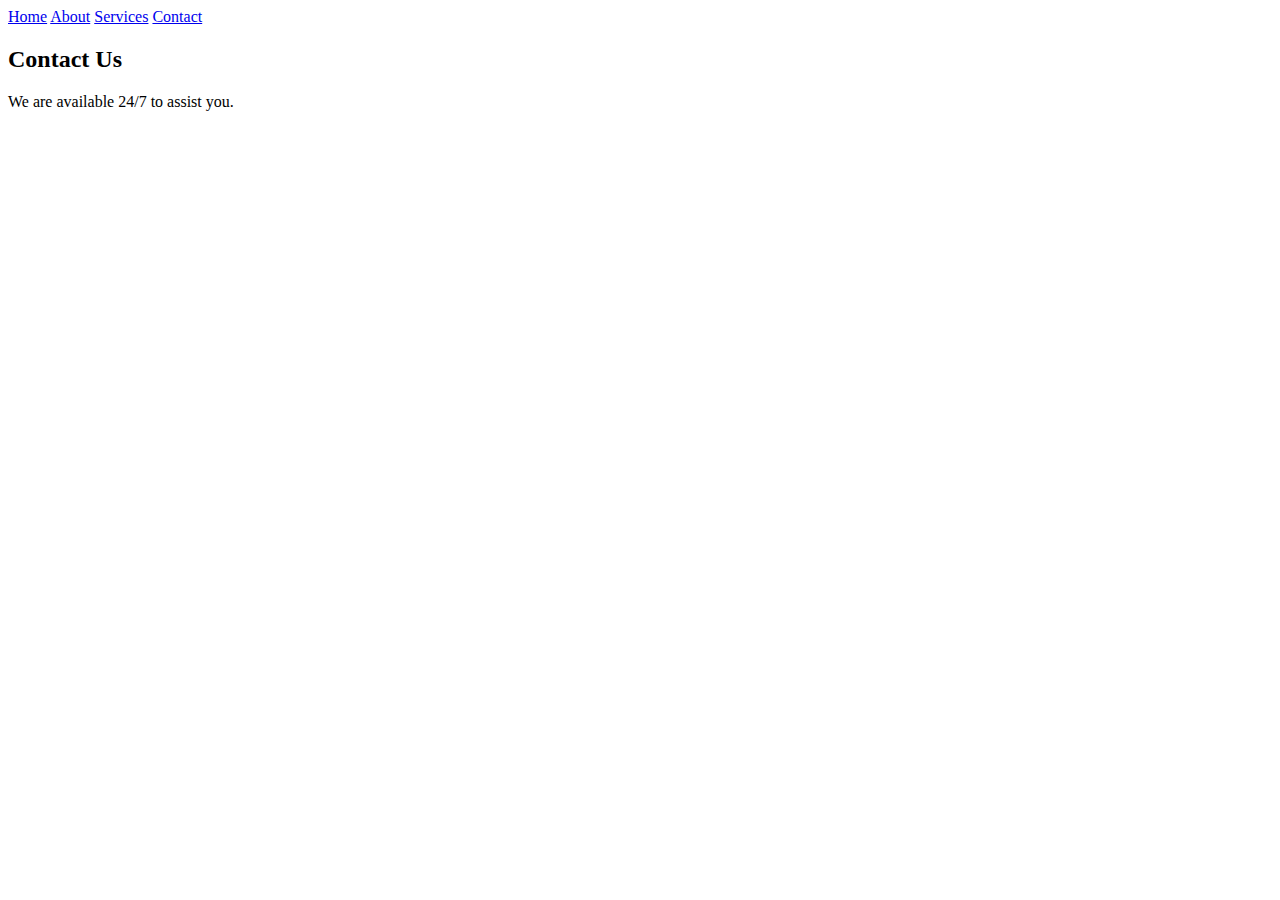
==== contact.html @ 49a64ef0 "u" ====
<!DOCTYPE html>
<html lang="en">
<head>
    <meta charset="UTF-8">
    <meta name="viewport" content="width=device-width, initial-scale=1.0">
    <title>Contact Us - Your Website</title>
    <link rel="stylesheet" href="css/bootstrap.min.css">
    <link rel="stylesheet" href="css/styles.css">
</head>
<body>

    <!-- Header -->
    <header class="sticky-header">
        <nav>
            <a href="index.html">Home</a>
            <a href="about.html">About</a>
            <a href="services.html">Services</a>
            <a href="contact.html">Contact</a>
        </nav>
    </header>

    <!-- Contact Section -->
    <section class="contact-section">
        <div class="container">
            <h2>Contact Us</h2>
            <p>We are available 24/7 to assist you.</p>
            <form>
                <!-- Contact Form Fields -->
            </form>
        </div>
    </section>

    <script src="js/jquery.min.js"></script>
    <script src="js/bootstrap.bundle.min.js"></script>
    <script src="js/scripts.js"></script>
</body>
</html>
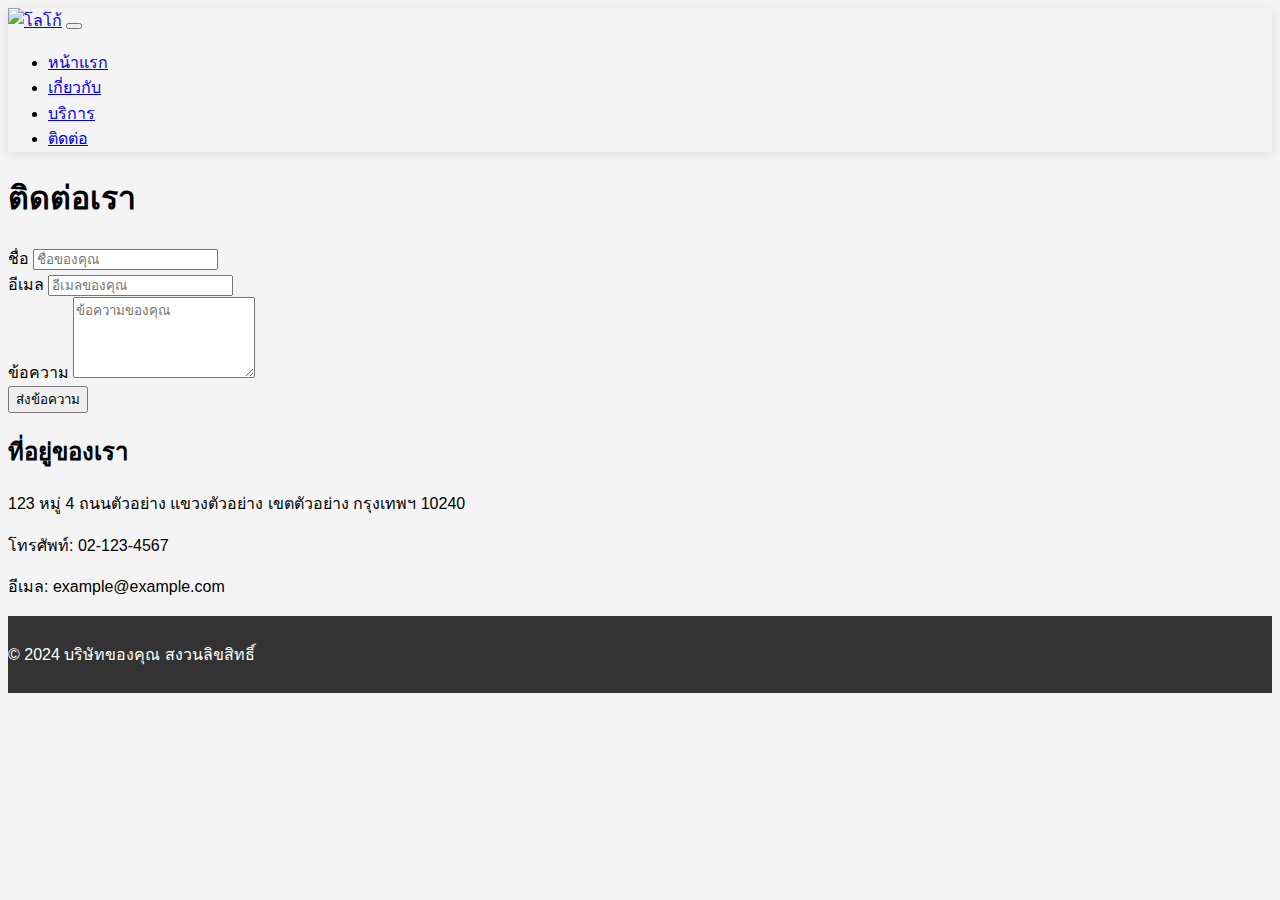
==== commit be840fbf: "u" ====
--- a/contact.html
+++ b/contact.html
@@ -1,37 +1,78 @@
 <!DOCTYPE html>
-<html lang="en">
+<html lang="th">
 <head>
     <meta charset="UTF-8">
     <meta name="viewport" content="width=device-width, initial-scale=1.0">
-    <title>Contact Us - Your Website</title>
-    <link rel="stylesheet" href="css/bootstrap.min.css">
-    <link rel="stylesheet" href="css/styles.css">
+    <title>ติดต่อเรา - เทมเพลตเว็บไซต์</title>
+    <link rel="stylesheet" href="vendor/bootstrap/css/bootstrap.min.css">
+    <link rel="stylesheet" href="vendor/aos/aos.css">
+    <link rel="stylesheet" href="css/main.css">
+    <link rel="stylesheet" href="css/responsive.css">
+    <link rel="stylesheet" href="css/animations.css">
 </head>
 <body>
 
-    <!-- Header -->
-    <header class="sticky-header">
-        <nav>
-            <a href="index.html">Home</a>
-            <a href="about.html">About</a>
-            <a href="services.html">Services</a>
-            <a href="contact.html">Contact</a>
-        </nav>
-    </header>
+<header class="sticky-header">
+    <nav class="navbar navbar-expand-lg navbar-light bg-light">
+        <div class="container">
+            <a class="navbar-brand" href="index.html"><img src="images/logo.png" alt="โลโก้"></a>
+            <button class="navbar-toggler" type="button" data-bs-toggle="collapse" data-bs-target="#navbarNav" aria-controls="navbarNav" aria-expanded="false" aria-label="Toggle navigation">
+                <span class="navbar-toggler-icon"></span>
+            </button>
+            <div class="collapse navbar-collapse" id="navbarNav">
+                <ul class="navbar-nav ms-auto">
+                    <li class="nav-item"><a class="nav-link" href="index.html">หน้าแรก</a></li>
+                    <li class="nav-item"><a class="nav-link" href="about.html">เกี่ยวกับ</a></li>
+                    <li class="nav-item"><a class="nav-link" href="services.html">บริการ</a></li>
+                    <li class="nav-item"><a class="nav-link" href="contact.html">ติดต่อ</a></li>
+                </ul>
+            </div>
+        </div>
+    </nav>
+</header>
 
-    <!-- Contact Section -->
-    <section class="contact-section">
-        <div class="container">
-            <h2>Contact Us</h2>
-            <p>We are available 24/7 to assist you.</p>
-            <form>
-                <!-- Contact Form Fields -->
-            </form>
+<section class="contact py-5">
+    <div class="container">
+        <h1 class="text-center" data-aos="fade-up">ติดต่อเรา</h1>
+        <div class="row">
+            <div class="col-md-6" data-aos="fade-up">
+                <form>
+                    <div class="mb-3">
+                        <label for="name" class="form-label">ชื่อ</label>
+                        <input type="text" class="form-control" id="name" placeholder="ชื่อของคุณ">
+                    </div>
+                    <div class="mb-3">
+                        <label for="email" class="form-label">อีเมล</label>
+                        <input type="email" class="form-control" id="email" placeholder="อีเมลของคุณ">
+                    </div>
+                    <div class="mb-3">
+                        <label for="message" class="form-label">ข้อความ</label>
+                        <textarea class="form-control" id="message" rows="5" placeholder="ข้อความของคุณ"></textarea>
+                    </div>
+                    <button type="submit" class="btn btn-primary">ส่งข้อความ</button>
+                </form>
+            </div>
+            <div class="col-md-6" data-aos="fade-up" data-aos-delay="100">
+                <h2>ที่อยู่ของเรา</h2>
+                <p>123 หมู่ 4 ถนนตัวอย่าง แขวงตัวอย่าง เขตตัวอย่าง กรุงเทพฯ 10240</p>
+                <p>โทรศัพท์: 02-123-4567</p>
+                <p>อีเมล: example@example.com</p>
+            </div>
         </div>
-    </section>
+    </div>
+</section>
 
-    <script src="js/jquery.min.js"></script>
-    <script src="js/bootstrap.bundle.min.js"></script>
-    <script src="js/scripts.js"></script>
+<footer class="bg-dark text-light py-3">
+    <div class="container text-center">
+        <p>&copy; 2024 บริษัทของคุณ สงวนลิขสิทธิ์</p>
+    </div>
+</footer>
+
+<script src="vendor/bootstrap/js/bootstrap.bundle.min.js"></script>
+<script src="vendor/aos/aos.js"></script>
+<script src="js/main.js"></script>
+<script>
+    AOS.init();
+</script>
 </body>
 </html>
--- a/css/main.css
+++ b/css/main.css
@@ -0,0 +1,46 @@
+body {
+    font-family: 'Arial', sans-serif;
+    line-height: 1.6;
+    background-color: #f4f4f4;
+}
+
+.sticky-header {
+    position: sticky;
+    top: 0;
+    z-index: 1000;
+    box-shadow: 0 2px 10px rgba(0, 0, 0, 0.1);
+}
+
+.hero {
+    height: 60vh;
+    background: #333;
+    color: #fff;
+    display: flex;
+    align-items: center;
+    justify-content: center;
+}
+
+.hero h1 {
+    font-size: 4rem;
+    text-shadow: 2px 2px 4px rgba(0, 0, 0, 0.7);
+}
+
+.service-box, .product-box {
+    background-color: #fff;
+    padding: 20px;
+    border-radius: 8px;
+    box-shadow: 0 2px 10px rgba(0, 0, 0, 0.1);
+    text-align: center;
+    margin-bottom: 20px;
+}
+
+.service-box h3, .product-box h3 {
+    font-size: 1.5rem;
+    margin-bottom: 15px;
+}
+
+footer {
+    background-color: #333;
+    color: #fff;
+    padding: 10px 0;
+}
--- a/css/responsive.css
+++ b/css/responsive.css
@@ -0,0 +1,9 @@
+@media (max-width: 768px) {
+    .hero {
+        height: 40vh;
+    }
+
+    .hero h1 {
+        font-size: 2.5rem;
+    }
+}
--- a/css/animations.css
+++ b/css/animations.css
@@ -0,0 +1,12 @@
+@keyframes fadeIn {
+    0% {
+        opacity: 0;
+    }
+    100% {
+        opacity: 1;
+    }
+}
+
+.fade-in {
+    animation: fadeIn 1s ease-in-out;
+}
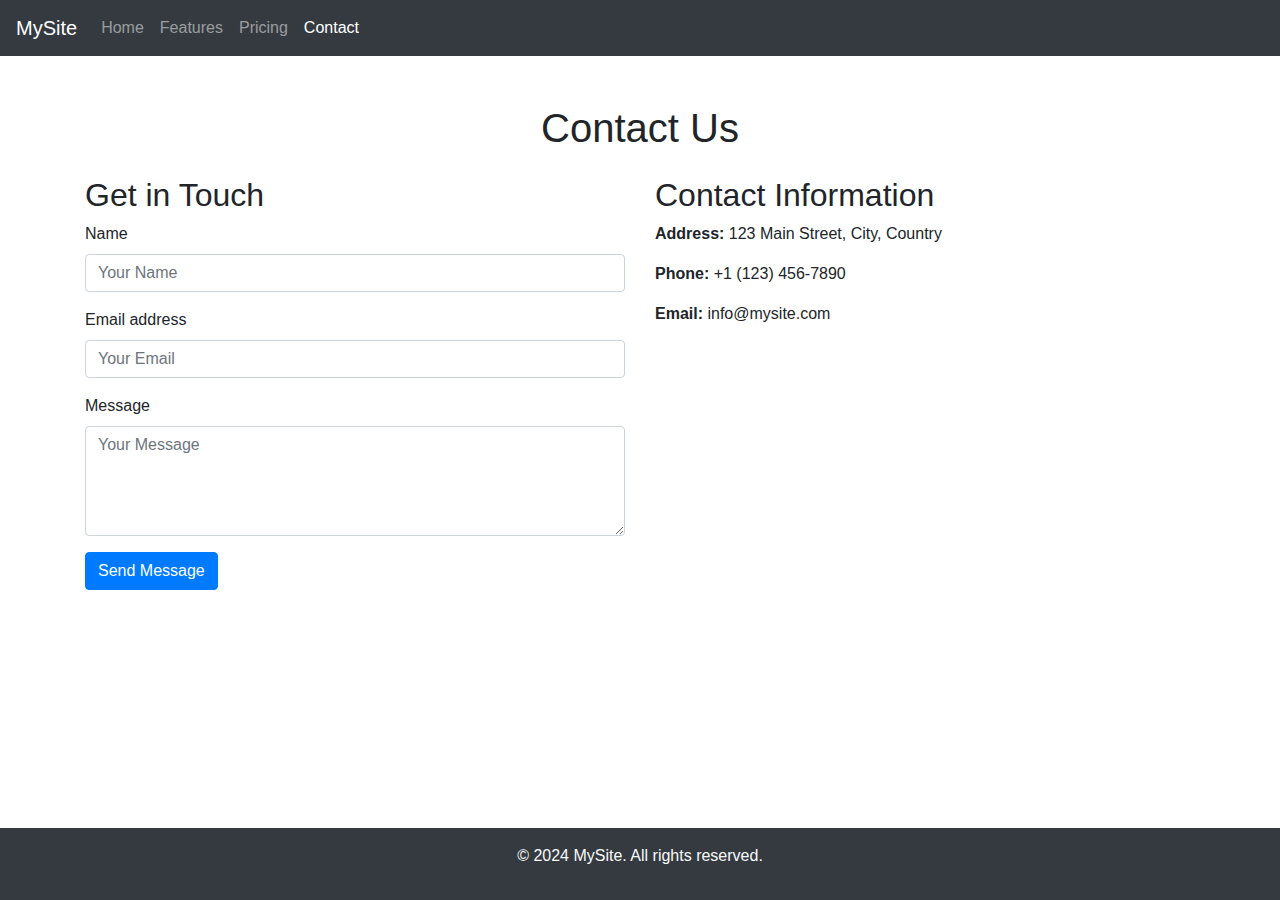
==== commit 4bcd0687: "u" ====
--- a/contact.html
+++ b/contact.html
@@ -1,78 +1,91 @@
-<!DOCTYPE html>
-<html lang="th">
-<head>
-    <meta charset="UTF-8">
-    <meta name="viewport" content="width=device-width, initial-scale=1.0">
-    <title>ติดต่อเรา - เทมเพลตเว็บไซต์</title>
-    <link rel="stylesheet" href="vendor/bootstrap/css/bootstrap.min.css">
-    <link rel="stylesheet" href="vendor/aos/aos.css">
-    <link rel="stylesheet" href="css/main.css">
-    <link rel="stylesheet" href="css/responsive.css">
-    <link rel="stylesheet" href="css/animations.css">
-</head>
-<body>
+<!doctype html>
+<html lang="en">
+  <head>
+    <!-- Required meta tags -->
+    <meta charset="utf-8">
+    <meta name="viewport" content="width=device-width, initial-scale=1, shrink-to-fit=no">
 
-<header class="sticky-header">
-    <nav class="navbar navbar-expand-lg navbar-light bg-light">
-        <div class="container">
-            <a class="navbar-brand" href="index.html"><img src="images/logo.png" alt="โลโก้"></a>
-            <button class="navbar-toggler" type="button" data-bs-toggle="collapse" data-bs-target="#navbarNav" aria-controls="navbarNav" aria-expanded="false" aria-label="Toggle navigation">
-                <span class="navbar-toggler-icon"></span>
-            </button>
-            <div class="collapse navbar-collapse" id="navbarNav">
-                <ul class="navbar-nav ms-auto">
-                    <li class="nav-item"><a class="nav-link" href="index.html">หน้าแรก</a></li>
-                    <li class="nav-item"><a class="nav-link" href="about.html">เกี่ยวกับ</a></li>
-                    <li class="nav-item"><a class="nav-link" href="services.html">บริการ</a></li>
-                    <li class="nav-item"><a class="nav-link" href="contact.html">ติดต่อ</a></li>
-                </ul>
+    <!-- Bootstrap CSS -->
+    <link rel="stylesheet" href="https://cdn.jsdelivr.net/npm/bootstrap@4.3.1/dist/css/bootstrap.min.css" integrity="sha384-ggOyR0iXCbMQv3Xipma34MD+dH/1fQ784/j6cY/iJTQUOhcWr7x9JvoRxT2MZw1T" crossorigin="anonymous">
+    
+    <!-- Custom CSS -->
+    <link rel="stylesheet" href="css/styles.css">
+
+    <title>Contact - MySite</title>
+  </head>
+  <body>
+    <!-- Wrapper to ensure footer is at the bottom -->
+    <div class="d-flex flex-column min-vh-100">
+      <!-- Navbar -->
+      <nav class="navbar navbar-expand-lg navbar-dark bg-dark">
+        <a class="navbar-brand" href="#">MySite</a>
+        <button class="navbar-toggler" type="button" data-toggle="collapse" data-target="#navbarNav" aria-controls="navbarNav" aria-expanded="false" aria-label="Toggle navigation">
+          <span class="navbar-toggler-icon"></span>
+        </button>
+        <div class="collapse navbar-collapse" id="navbarNav">
+          <ul class="navbar-nav">
+            <li class="nav-item">
+              <a class="nav-link" href="index.html">Home</a>
+            </li>
+            <li class="nav-item">
+              <a class="nav-link" href="features.html">Features</a>
+            </li>
+            <li class="nav-item">
+              <a class="nav-link" href="pricing.html">Pricing</a>
+            </li>
+            <li class="nav-item active">
+              <a class="nav-link" href="contact.html">Contact <span class="sr-only">(current)</span></a>
+            </li>
+          </ul>
+        </div>
+      </nav>
+
+      <!-- Contact Section -->
+      <main role="main" class="flex-shrink-0">
+        <div class="container mt-5">
+          <h1 class="text-center mb-4">Contact Us</h1>
+          <div class="row">
+            <div class="col-md-6">
+              <h2>Get in Touch</h2>
+              <form>
+                <div class="form-group">
+                  <label for="name">Name</label>
+                  <input type="text" class="form-control" id="name" placeholder="Your Name">
+                </div>
+                <div class="form-group">
+                  <label for="email">Email address</label>
+                  <input type="email" class="form-control" id="email" placeholder="Your Email">
+                </div>
+                <div class="form-group">
+                  <label for="message">Message</label>
+                  <textarea class="form-control" id="message" rows="4" placeholder="Your Message"></textarea>
+                </div>
+                <button type="submit" class="btn btn-primary">Send Message</button>
+              </form>
             </div>
+            <div class="col-md-6">
+              <h2>Contact Information</h2>
+              <p><strong>Address:</strong> 123 Main Street, City, Country</p>
+              <p><strong>Phone:</strong> +1 (123) 456-7890</p>
+              <p><strong>Email:</strong> info@mysite.com</p>
+            </div>
+          </div>
         </div>
-    </nav>
-</header>
+      </main>
 
-<section class="contact py-5">
-    <div class="container">
-        <h1 class="text-center" data-aos="fade-up">ติดต่อเรา</h1>
-        <div class="row">
-            <div class="col-md-6" data-aos="fade-up">
-                <form>
-                    <div class="mb-3">
-                        <label for="name" class="form-label">ชื่อ</label>
-                        <input type="text" class="form-control" id="name" placeholder="ชื่อของคุณ">
-                    </div>
-                    <div class="mb-3">
-                        <label for="email" class="form-label">อีเมล</label>
-                        <input type="email" class="form-control" id="email" placeholder="อีเมลของคุณ">
-                    </div>
-                    <div class="mb-3">
-                        <label for="message" class="form-label">ข้อความ</label>
-                        <textarea class="form-control" id="message" rows="5" placeholder="ข้อความของคุณ"></textarea>
-                    </div>
-                    <button type="submit" class="btn btn-primary">ส่งข้อความ</button>
-                </form>
-            </div>
-            <div class="col-md-6" data-aos="fade-up" data-aos-delay="100">
-                <h2>ที่อยู่ของเรา</h2>
-                <p>123 หมู่ 4 ถนนตัวอย่าง แขวงตัวอย่าง เขตตัวอย่าง กรุงเทพฯ 10240</p>
-                <p>โทรศัพท์: 02-123-4567</p>
-                <p>อีเมล: example@example.com</p>
-            </div>
-        </div>
+      <!-- Footer -->
+      <footer class="text-center bg-dark text-light py-3 mt-auto">
+        <p>&copy; 2024 MySite. All rights reserved.</p>
+      </footer>
     </div>
-</section>
 
-<footer class="bg-dark text-light py-3">
-    <div class="container text-center">
-        <p>&copy; 2024 บริษัทของคุณ สงวนลิขสิทธิ์</p>
-    </div>
-</footer>
-
-<script src="vendor/bootstrap/js/bootstrap.bundle.min.js"></script>
-<script src="vendor/aos/aos.js"></script>
-<script src="js/main.js"></script>
-<script>
-    AOS.init();
-</script>
-</body>
+    <!-- Optional JavaScript -->
+    <!-- jQuery first, then Popper.js, then Bootstrap JS -->
+    <script src="https://code.jquery.com/jquery-3.3.1.slim.min.js" integrity="sha384-q8i/X+965DzO0rT7abK41JStQIAqVgRVzpbzo5smXKp4YfRvH+8abtTE1Pi6jizo" crossorigin="anonymous"></script>
+    <script src="https://cdn.jsdelivr.net/npm/popper.js@1.14.7/dist/umd/popper.min.js" integrity="sha384-UO2eT0CpHqdSJQ6hJty5KVphtPhzWj9WO1clHTMGa3JDZwrnQq4sF86dIHNDz0W1" crossorigin="anonymous"></script>
+    <script src="https://cdn.jsdelivr.net/npm/bootstrap@4.3.1/dist/js/bootstrap.min.js" integrity="sha384-JjSmVgyd0p3pXB1rRibZUAYoIIy6OrQ6VrjIEaFf/nJGzIxFDsf4x0xIM+B07jRM" crossorigin="anonymous"></script>
+    
+    <!-- Custom JS -->
+    <script src="js/scripts.js"></script>
+  </body>
 </html>
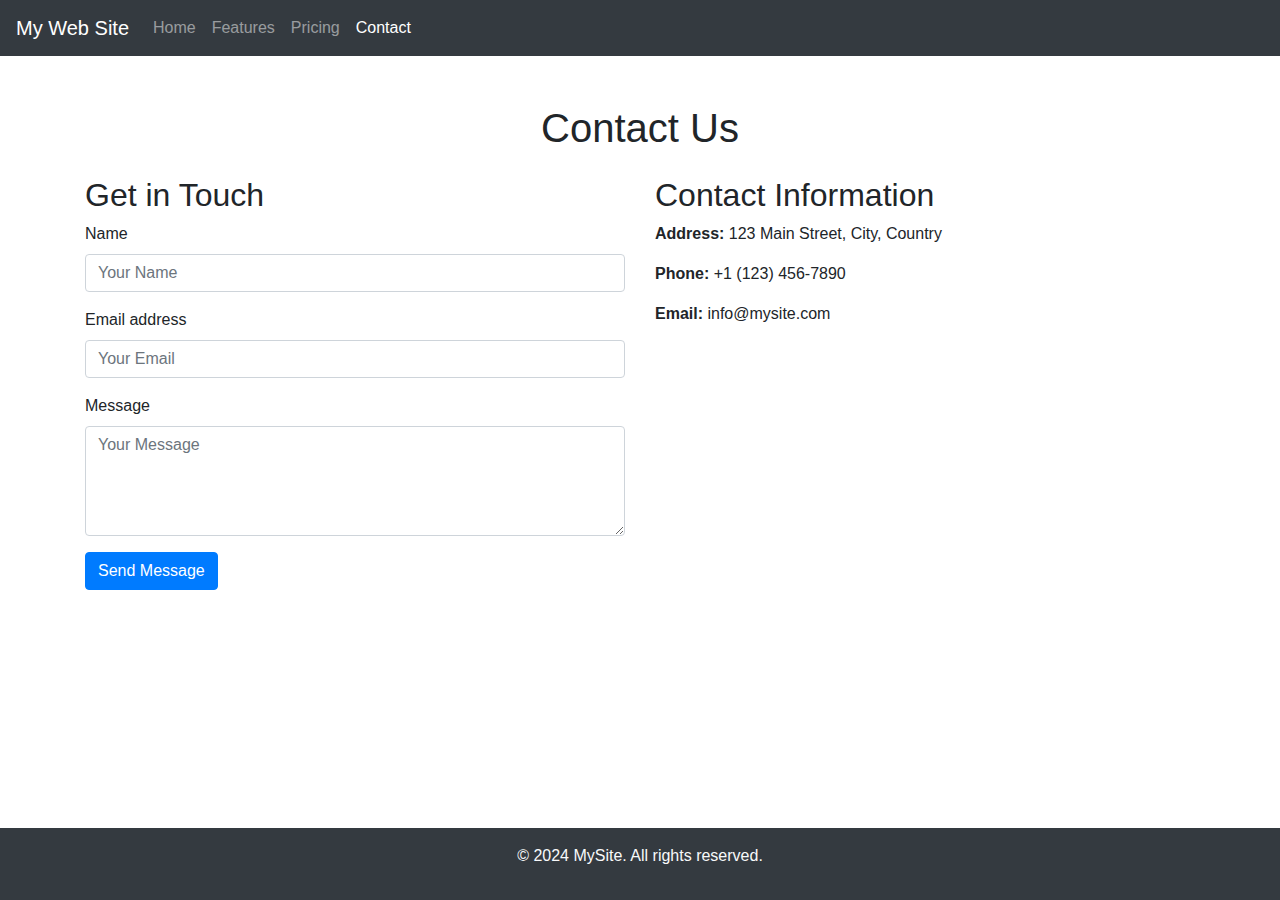
==== commit a8f08ec2: "u" ====
--- a/contact.html
+++ b/contact.html
@@ -18,7 +18,7 @@
     <div class="d-flex flex-column min-vh-100">
       <!-- Navbar -->
       <nav class="navbar navbar-expand-lg navbar-dark bg-dark">
-        <a class="navbar-brand" href="#">MySite</a>
+        <a class="navbar-brand" href="#">My Web Site</a>
         <button class="navbar-toggler" type="button" data-toggle="collapse" data-target="#navbarNav" aria-controls="navbarNav" aria-expanded="false" aria-label="Toggle navigation">
           <span class="navbar-toggler-icon"></span>
         </button>
